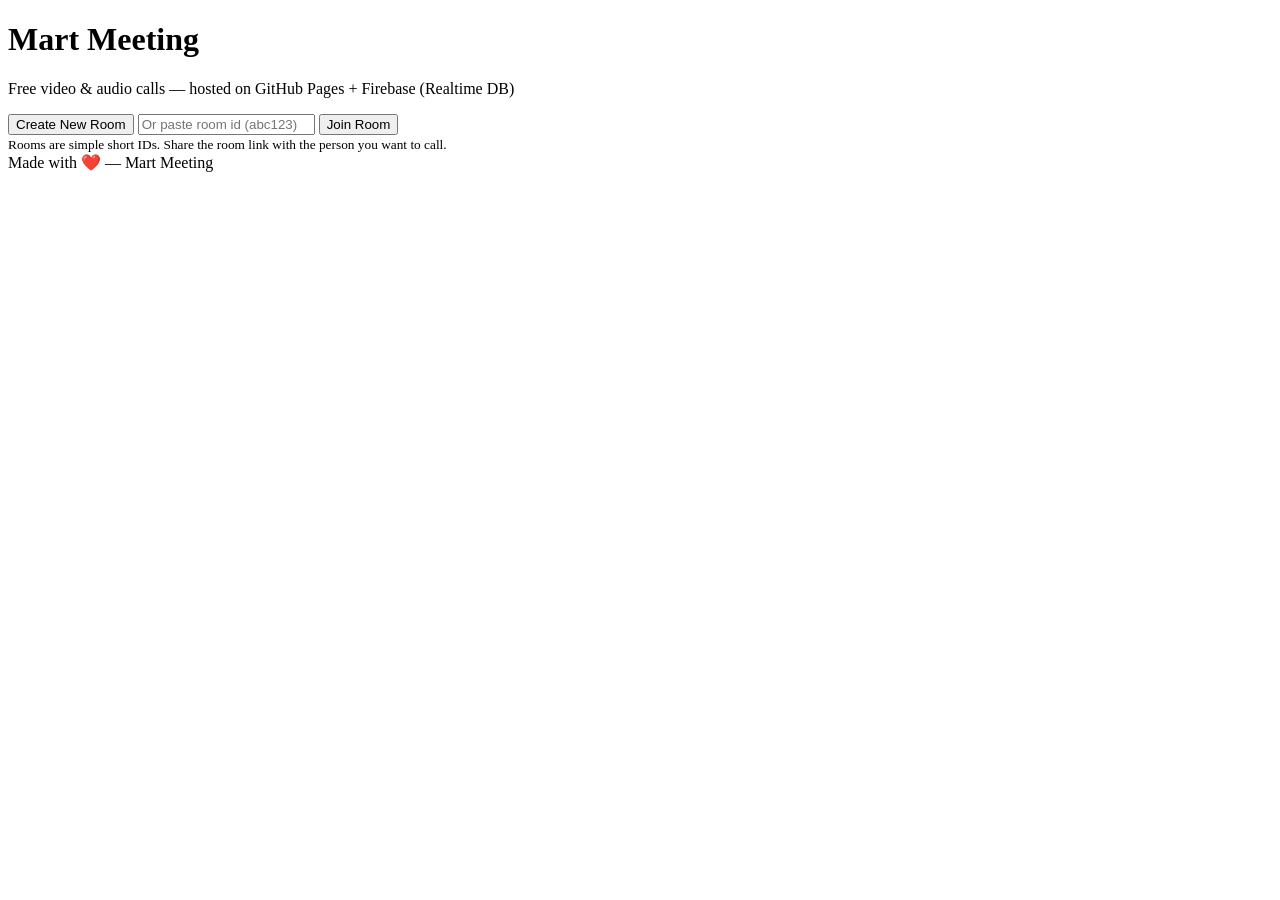
==== index.html @ 201668de "Add initial HTML structure for Mart Meeting app" ====
<!DOCTYPE html>
<html lang="en">
<head>
  <meta charset="utf-8" />
  <meta name="viewport" content="width=device-width,initial-scale=1" />
  <title>Mart Meeting — Create Room</title>
  <link rel="stylesheet" href="style.css" />
</head>
<body>
  <main class="center">
    <h1>Mart Meeting</h1>
    <p>Free video & audio calls — hosted on GitHub Pages + Firebase (Realtime DB)</p>
    <div class="controls">
      <button id="createRoomBtn">Create New Room</button>
      <input id="joinRoomId" placeholder="Or paste room id (abc123)" />
      <button id="joinRoomBtn">Join Room</button>
    </div>
    <small class="note">Rooms are simple short IDs. Share the room link with the person you want to call.</small>
    <footer>Made with ❤️ — Mart Meeting</footer>
  </main>

  <script>
    const createBtn = document.getElementById('createRoomBtn');
    const joinBtn = document.getElementById('joinRoomBtn');
    const joinInput = document.getElementById('joinRoomId');

    function newRoomId() {
      return Math.random().toString(36).substring(2, 9); // 7 chars
    }

    createBtn.addEventListener('click', () => {
      const id = newRoomId();
      window.location.href = `room.html?room=${id}`;
    });

    joinBtn.addEventListener('click', () => {
      const id = (joinInput.value || '').trim();
      if (!id) return alert('Enter a room id to join.');
      window.location.href = `room.html?room=${encodeURIComponent(id)}`;
    });

    // If user opened index.html with ?room=... redirect to room directly
    const urlRoom = new URLSearchParams(location.search).get('room');
    if (urlRoom) window.location.href = `room.html?room=${urlRoom}`;
  </script>
</body>
</html>
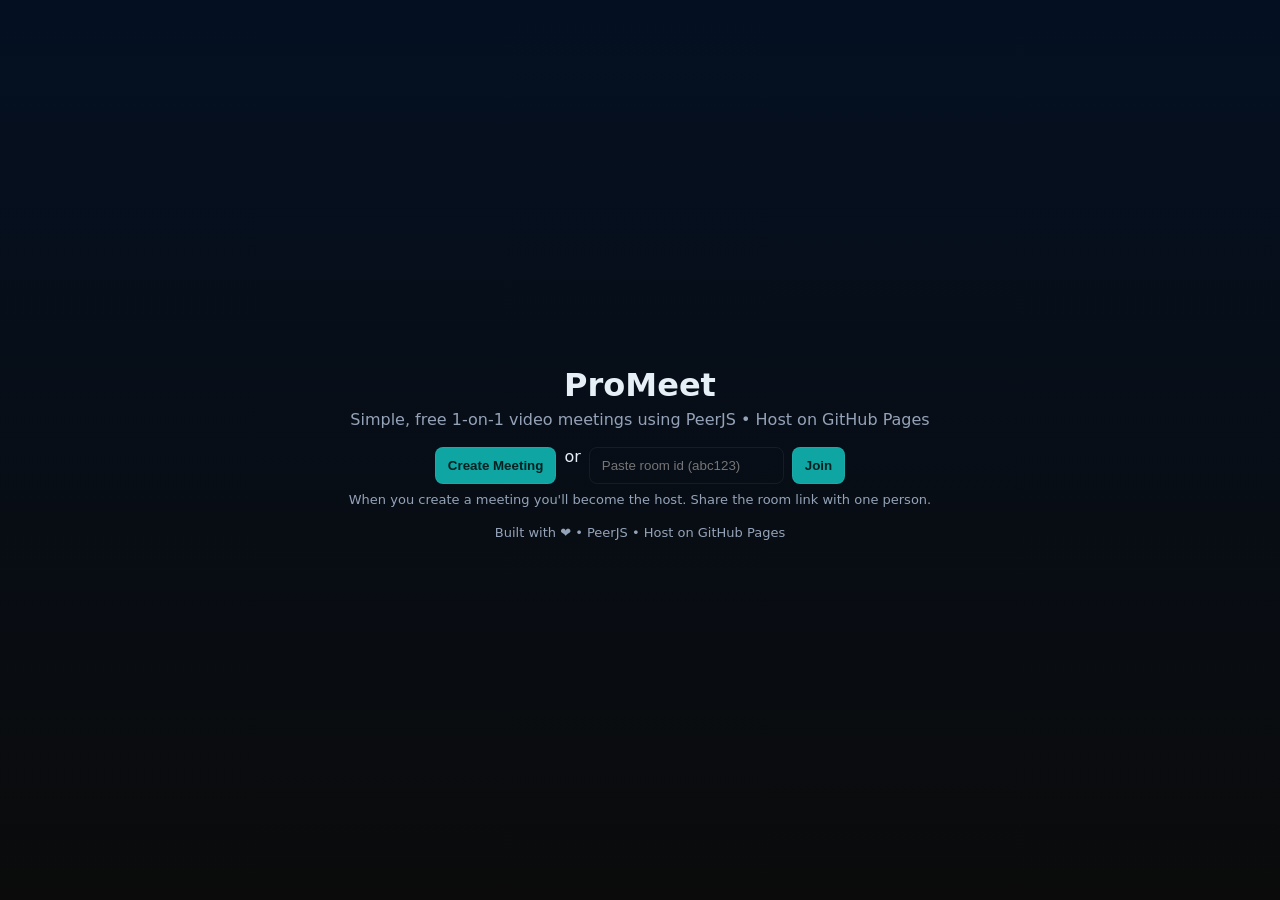
==== commit dcda724c: "Update index.html" ====
--- a/index.html
+++ b/index.html
@@ -1,47 +1,50 @@
-<!DOCTYPE html>
+<!doctype html>
 <html lang="en">
 <head>
   <meta charset="utf-8" />
   <meta name="viewport" content="width=device-width,initial-scale=1" />
-  <title>Mart Meeting — Create Room</title>
+  <title>ProMeet — Create Room</title>
   <link rel="stylesheet" href="style.css" />
 </head>
 <body>
   <main class="center">
-    <h1>Mart Meeting</h1>
-    <p>Free video & audio calls — hosted on GitHub Pages + Firebase (Realtime DB)</p>
+    <h1>ProMeet</h1>
+    <p class="tagline">Simple, free 1-on-1 video meetings using PeerJS • Host on GitHub Pages</p>
+
     <div class="controls">
-      <button id="createRoomBtn">Create New Room</button>
-      <input id="joinRoomId" placeholder="Or paste room id (abc123)" />
-      <button id="joinRoomBtn">Join Room</button>
+      <button id="createRoomBtn" class="primary">Create Meeting</button>
+      <div class="or">or</div>
+      <input id="joinRoomInput" placeholder="Paste room id (abc123)" />
+      <button id="joinRoomBtn" class="secondary">Join</button>
     </div>
-    <small class="note">Rooms are simple short IDs. Share the room link with the person you want to call.</small>
-    <footer>Made with ❤️ — Mart Meeting</footer>
+
+    <div class="help small">When you create a meeting you'll become the host. Share the room link with one person.</div>
+    <footer class="small">Built with ❤️ • PeerJS • Host on GitHub Pages</footer>
   </main>
 
   <script>
-    const createBtn = document.getElementById('createRoomBtn');
-    const joinBtn = document.getElementById('joinRoomBtn');
-    const joinInput = document.getElementById('joinRoomId');
-
     function newRoomId() {
-      return Math.random().toString(36).substring(2, 9); // 7 chars
+      return Math.random().toString(36).substring(2, 9);
     }
 
-    createBtn.addEventListener('click', () => {
+    document.getElementById('createRoomBtn').onclick = () => {
       const id = newRoomId();
-      window.location.href = `room.html?room=${id}`;
-    });
+      window.location.href = `room.html?room=${id}&role=host`;
+    };
 
-    joinBtn.addEventListener('click', () => {
-      const id = (joinInput.value || '').trim();
+    document.getElementById('joinRoomBtn').onclick = () => {
+      const id = (document.getElementById('joinRoomInput').value || '').trim();
       if (!id) return alert('Enter a room id to join.');
-      window.location.href = `room.html?room=${encodeURIComponent(id)}`;
-    });
+      window.location.href = `room.html?room=${encodeURIComponent(id)}&role=guest`;
+    }
 
-    // If user opened index.html with ?room=... redirect to room directly
-    const urlRoom = new URLSearchParams(location.search).get('room');
-    if (urlRoom) window.location.href = `room.html?room=${urlRoom}`;
+    // If user opens index with ?room=xxx quick-redirect
+    const q = new URLSearchParams(location.search);
+    if (q.get('room')) {
+      const room = q.get('room');
+      const role = q.get('role') || 'guest';
+      window.location.href = `room.html?room=${room}&role=${role}`;
+    }
   </script>
 </body>
 </html>
--- a/style.css
+++ b/style.css
@@ -0,0 +1,43 @@
+:root{
+  --bg:#0b0b0b; --card:#0f1720; --accent:#0ea5a3; --muted:#94a3b8;
+  --text:#e6eef6;
+}
+*{box-sizing:border-box}
+body{
+  margin:0; font-family:Inter,system-ui,Arial; background:linear-gradient(180deg,#041022 0%,var(--bg) 100%);
+  color:var(--text); min-height:100vh; display:flex; align-items:center; justify-content:center;
+  padding:20px;
+}
+.center{max-width:900px; width:100%; text-align:center}
+h1{font-size:clamp(20px,4vw,32px); margin:6px 0}
+p{color:var(--muted); margin:6px 0 18px}
+.controls{display:flex; gap:8px; flex-wrap:wrap; justify-content:center; margin-bottom:8px}
+input, button{padding:10px 12px; border-radius:8px; border:1px solid rgba(255,255,255,0.06); background:transparent; color:var(--text)}
+button{cursor:pointer; background:var(--accent); color:#012121; font-weight:600}
+.note{color:var(--muted); display:block; margin-top:10px}
+footer{margin-top:18px; color:var(--muted); font-size:13px}
+
+/* room layout */
+.room-wrap{display:flex; gap:14px; align-items:flex-start; justify-content:center; margin-top:18px; flex-wrap:wrap}
+.left, .right{background:var(--card); padding:12px; border-radius:12px; box-shadow:0 6px 18px rgba(0,0,0,0.5)}
+.left{flex:1; min-width:280px; max-width:560px}
+.right{width:310px; min-height:380px}
+.video-grid{display:flex; gap:8px; flex-wrap:wrap; justify-content:center}
+video{background:#000; border-radius:10px; width:100%; max-width:460px; height:auto; display:block}
+.controls-row{display:flex; gap:8px; justify-content:center; margin-top:8px; flex-wrap:wrap}
+.icon-btn{padding:8px 10px; border-radius:8px; background:transparent; border:1px solid rgba(255,255,255,0.06); color:var(--text); cursor:pointer}
+.icon-btn.active{background:#e2fbe9; color:#034032}
+.small{font-size:13px; color:var(--muted)}
+.room-id{font-weight:700; letter-spacing:0.6px}
+.chat{display:flex; flex-direction:column; gap:8px}
+.chat-messages{height:220px; overflow:auto; background:rgba(255,255,255,0.02); padding:10px; border-radius:8px}
+.chat-input{display:flex; gap:8px; margin-top:6px}
+.chat-input input{flex:1}
+.participants{margin-bottom:8px}
+.leave{background:#ef4444; color:white}
+.hidden{display:none}
+@media (max-width:760px){
+  .room-wrap{flex-direction:column}
+  video{max-width:100%}
+  .right{width:100%}
+}
